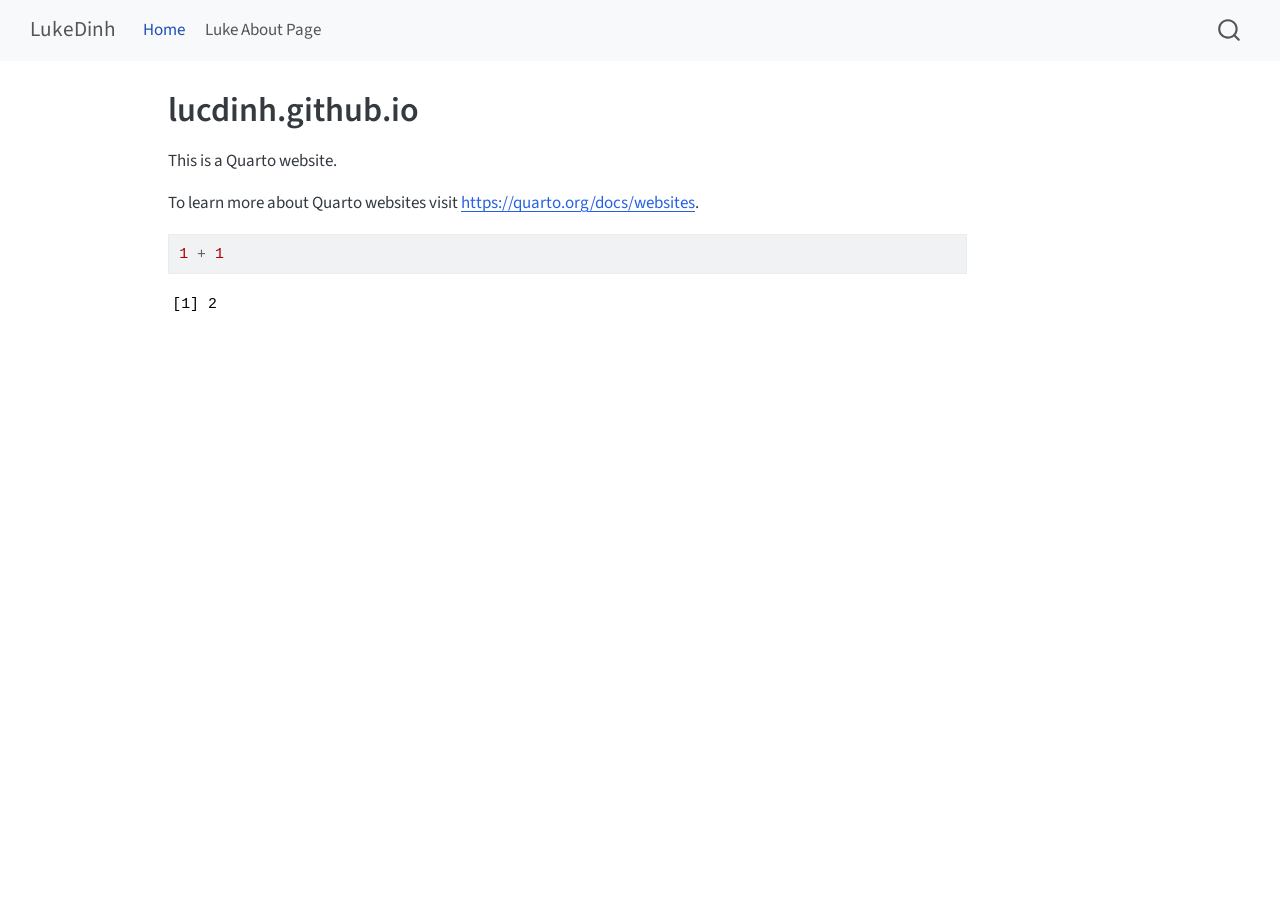
==== docs/index.html @ d203a41a "First Commit" ====
<!DOCTYPE html>
<html xmlns="http://www.w3.org/1999/xhtml" lang="en" xml:lang="en"><head>

<meta charset="utf-8">
<meta name="generator" content="quarto-1.9.36">

<meta name="viewport" content="width=device-width, initial-scale=1.0, user-scalable=yes">


<title>lucdinh.github.io – LukeDinh</title>
<style>
/* Default styles provided by pandoc.
** See https://pandoc.org/MANUAL.html#variables-for-html for config info.
*/
code{white-space: pre-wrap;}
span.smallcaps{font-variant: small-caps;}
div.columns{display: flex; gap: min(4vw, 1.5em);}
div.column{flex: auto; overflow-x: auto;}
div.hanging-indent{margin-left: 1.5em; text-indent: -1.5em;}
ul.task-list{list-style: none;}
ul.task-list li input[type="checkbox"] {
  width: 0.8em;
  margin: 0 0.8em 0.2em -1em; /* quarto-specific, see https://github.com/quarto-dev/quarto-cli/issues/4556 */ 
  vertical-align: middle;
}
/* CSS for syntax highlighting */
html { -webkit-text-size-adjust: 100%; }
pre > code.sourceCode { white-space: pre; position: relative; }
pre > code.sourceCode > span { display: inline-block; line-height: 1.25; }
pre > code.sourceCode > span:empty { height: 1.2em; }
.sourceCode { overflow: visible; }
code.sourceCode > span { color: inherit; text-decoration: inherit; }
div.sourceCode { margin: 1em 0; }
pre.sourceCode { margin: 0; }
@media screen {
div.sourceCode { overflow: auto; }
}
@media print {
pre > code.sourceCode { white-space: pre-wrap; }
pre > code.sourceCode > span { text-indent: -5em; padding-left: 5em; }
}
pre.numberSource code
  { counter-reset: source-line 0; }
pre.numberSource code > span
  { position: relative; left: -4em; counter-increment: source-line; }
pre.numberSource code > span > a:first-child::before
  { content: counter(source-line);
    position: relative; left: -1em; text-align: right; vertical-align: baseline;
    border: none; display: inline-block;
    -webkit-touch-callout: none; -webkit-user-select: none;
    -khtml-user-select: none; -moz-user-select: none;
    -ms-user-select: none; user-select: none;
    padding: 0 4px; width: 4em;
  }
pre.numberSource { margin-left: 3em;  padding-left: 4px; }
div.sourceCode
  {   }
@media screen {
pre > code.sourceCode > span > a:first-child::before { text-decoration: underline; }
}
</style>


<script src="site_libs/quarto-nav/quarto-nav.js"></script>
<script src="site_libs/quarto-nav/headroom.min.js"></script>
<script src="site_libs/clipboard/clipboard.min.js"></script>
<script src="site_libs/quarto-search/autocomplete.umd.js"></script>
<script src="site_libs/quarto-search/fuse.min.js"></script>
<script src="site_libs/quarto-search/quarto-search.js"></script>
<meta name="quarto:offset" content="./">
<script src="site_libs/quarto-html/quarto.js" type="module"></script>
<script src="site_libs/quarto-html/tabsets/tabsets.js" type="module"></script>
<script src="site_libs/quarto-html/popper.min.js"></script>
<script src="site_libs/quarto-html/tippy.umd.min.js"></script>
<script src="site_libs/quarto-html/anchor.min.js"></script>
<link href="site_libs/quarto-html/tippy.css" rel="stylesheet">
<link href="site_libs/quarto-html/quarto-syntax-highlighting-845c23b38eaddc0f92fda52bfe77a8c8.css" rel="stylesheet" id="quarto-text-highlighting-styles">
<script src="site_libs/bootstrap/bootstrap.min.js"></script>
<link href="site_libs/bootstrap/bootstrap-icons.css" rel="stylesheet">
<link href="site_libs/bootstrap/bootstrap-a0f9fd0d421825b736dc1bbcbcba2219.min.css" rel="stylesheet" append-hash="true" id="quarto-bootstrap" data-mode="light">
<script id="quarto-search-options" type="application/json">{
  "location": "navbar",
  "copy-button": false,
  "collapse-after": 3,
  "panel-placement": "end",
  "type": "overlay",
  "limit": 50,
  "keyboard-shortcut": [
    "f",
    "/",
    "s"
  ],
  "show-item-context": false,
  "language": {
    "search-no-results-text": "No results",
    "search-matching-documents-text": "matching documents",
    "search-copy-link-title": "Copy link to search",
    "search-hide-matches-text": "Hide additional matches",
    "search-more-match-text": "more match in this document",
    "search-more-matches-text": "more matches in this document",
    "search-clear-button-title": "Clear",
    "search-text-placeholder": "",
    "search-detached-cancel-button-title": "Cancel",
    "search-submit-button-title": "Submit",
    "search-label": "Search"
  }
}</script>


<link rel="stylesheet" href="styles.css">
</head>

<body class="nav-fixed quarto-light">

<div id="quarto-search-results"></div>
  <header id="quarto-header" class="headroom fixed-top">
    <nav class="navbar navbar-expand-lg " data-bs-theme="dark">
      <div class="navbar-container container-fluid">
      <div class="navbar-brand-container mx-auto">
    <a class="navbar-brand" href="./index.html">
    <span class="navbar-title">LukeDinh</span>
    </a>
  </div>
            <div id="quarto-search" class="" title="Search"></div>
          <button class="navbar-toggler" type="button" data-bs-toggle="collapse" data-bs-target="#navbarCollapse" aria-controls="navbarCollapse" role="menu" aria-expanded="false" aria-label="Toggle navigation" onclick="if (window.quartoToggleHeadroom) { window.quartoToggleHeadroom(); }">
  <span class="navbar-toggler-icon"></span>
</button>
          <div class="collapse navbar-collapse" id="navbarCollapse">
            <ul class="navbar-nav navbar-nav-scroll me-auto">
  <li class="nav-item">
    <a class="nav-link active" href="./index.html" aria-current="page"> 
<span class="menu-text">Home</span></a>
  </li>  
  <li class="nav-item">
    <a class="nav-link" href="./about.html"> 
<span class="menu-text">Luke About Page</span></a>
  </li>  
</ul>
          </div> <!-- /navcollapse -->
            <div class="quarto-navbar-tools">
</div>
      </div> <!-- /container-fluid -->
    </nav>
</header>
<!-- content -->
<div id="quarto-content" class="quarto-container page-columns page-rows-contents page-layout-article page-navbar">
<!-- sidebar -->
<!-- margin-sidebar -->
    <div id="quarto-margin-sidebar" class="sidebar margin-sidebar zindex-bottom">
        
    </div>
<!-- main -->
<main class="content" id="quarto-document-content">

<header id="title-block-header" class="quarto-title-block default">
<div class="quarto-title">
<h1 class="title">lucdinh.github.io</h1>
</div>



<div class="quarto-title-meta">

    
  
    
  </div>
  


</header>


<p>This is a Quarto website.</p>
<p>To learn more about Quarto websites visit <a href="https://quarto.org/docs/websites" class="uri">https://quarto.org/docs/websites</a>.</p>
<div class="cell">
<div class="code-copy-outer-scaffold"><div class="sourceCode cell-code" id="cb1"><pre class="sourceCode r code-with-copy"><code class="sourceCode r"><span id="cb1-1"><a href="#cb1-1" aria-hidden="true" tabindex="-1"></a><span class="dv">1</span> <span class="sc">+</span> <span class="dv">1</span></span></code></pre></div><button title="Copy to Clipboard" class="code-copy-button"><i class="bi"></i></button></div>
<div class="cell-output cell-output-stdout">
<pre><code>[1] 2</code></pre>
</div>
</div>



</main> <!-- /main -->
<script id="quarto-html-after-body" type="application/javascript">
  window.document.addEventListener("DOMContentLoaded", function (event) {
    const icon = "";
    const anchorJS = new window.AnchorJS();
    anchorJS.options = {
      placement: 'right',
      icon: icon
    };
    anchorJS.add('.anchored');
    const isCodeAnnotation = (el) => {
      for (const clz of el.classList) {
        if (clz.startsWith('code-annotation-')) {                     
          return true;
        }
      }
      return false;
    }
    const onCopySuccess = function(e) {
      // button target
      const button = e.trigger;
      // don't keep focus
      button.blur();
      // flash "checked"
      button.classList.add('code-copy-button-checked');
      var currentTitle = button.getAttribute("title");
      button.setAttribute("title", "Copied!");
      let tooltip;
      if (window.bootstrap) {
        button.setAttribute("data-bs-toggle", "tooltip");
        button.setAttribute("data-bs-placement", "left");
        button.setAttribute("data-bs-title", "Copied!");
        tooltip = new bootstrap.Tooltip(button, 
          { trigger: "manual", 
            customClass: "code-copy-button-tooltip",
            offset: [0, -8]});
        tooltip.show();    
      }
      setTimeout(function() {
        if (tooltip) {
          tooltip.hide();
          button.removeAttribute("data-bs-title");
          button.removeAttribute("data-bs-toggle");
          button.removeAttribute("data-bs-placement");
        }
        button.setAttribute("title", currentTitle);
        button.classList.remove('code-copy-button-checked');
      }, 1000);
      // clear code selection
      e.clearSelection();
    }
    const getTextToCopy = function(trigger) {
      const outerScaffold = trigger.parentElement.cloneNode(true);
      const codeEl = outerScaffold.querySelector('code');
      for (const childEl of codeEl.children) {
        if (isCodeAnnotation(childEl)) {
          childEl.remove();
        }
      }
      return codeEl.innerText;
    }
    const clipboard = new window.ClipboardJS('.code-copy-button:not([data-in-quarto-modal])', {
      text: getTextToCopy
    });
    clipboard.on('success', onCopySuccess);
    if (window.document.getElementById('quarto-embedded-source-code-modal')) {
      const clipboardModal = new window.ClipboardJS('.code-copy-button[data-in-quarto-modal]', {
        text: getTextToCopy,
        container: window.document.getElementById('quarto-embedded-source-code-modal')
      });
      clipboardModal.on('success', onCopySuccess);
    }
      var localhostRegex = new RegExp(/^(?:http|https):\/\/localhost\:?[0-9]*\//);
      var mailtoRegex = new RegExp(/^mailto:/);
        var filterRegex = new RegExp('/' + window.location.host + '/');
      var isInternal = (href) => {
          return filterRegex.test(href) || localhostRegex.test(href) || mailtoRegex.test(href);
      }
      // Inspect non-navigation links and adorn them if external
     var links = window.document.querySelectorAll('a[href]:not(.nav-link):not(.navbar-brand):not(.toc-action):not(.sidebar-link):not(.sidebar-item-toggle):not(.pagination-link):not(.no-external):not([aria-hidden]):not(.dropdown-item):not(.quarto-navigation-tool):not(.about-link)');
      for (var i=0; i<links.length; i++) {
        const link = links[i];
        if (!isInternal(link.href)) {
          // undo the damage that might have been done by quarto-nav.js in the case of
          // links that we want to consider external
          if (link.dataset.originalHref !== undefined) {
            link.href = link.dataset.originalHref;
          }
        }
      }
    function tippyHover(el, contentFn, onTriggerFn, onUntriggerFn) {
      const config = {
        allowHTML: true,
        maxWidth: 500,
        delay: 100,
        arrow: false,
        appendTo: function(el) {
            return el.parentElement;
        },
        interactive: true,
        interactiveBorder: 10,
        theme: 'quarto',
        placement: 'bottom-start',
      };
      if (contentFn) {
        config.content = contentFn;
      }
      if (onTriggerFn) {
        config.onTrigger = onTriggerFn;
      }
      if (onUntriggerFn) {
        config.onUntrigger = onUntriggerFn;
      }
      window.tippy(el, config); 
    }
    const noterefs = window.document.querySelectorAll('a[role="doc-noteref"]');
    for (var i=0; i<noterefs.length; i++) {
      const ref = noterefs[i];
      tippyHover(ref, function() {
        // use id or data attribute instead here
        let href = ref.getAttribute('data-footnote-href') || ref.getAttribute('href');
        try { href = new URL(href).hash; } catch {}
        const id = href.replace(/^#\/?/, "");
        const note = window.document.getElementById(id);
        if (note) {
          return note.innerHTML;
        } else {
          return "";
        }
      });
    }
    const xrefs = window.document.querySelectorAll('a.quarto-xref');
    const processXRef = (id, note) => {
      // Strip column container classes
      const stripColumnClz = (el) => {
        el.classList.remove("page-full", "page-columns");
        if (el.children) {
          for (const child of el.children) {
            stripColumnClz(child);
          }
        }
      }
      stripColumnClz(note)
      if (id === null || id.startsWith('sec-')) {
        // Special case sections, only their first couple elements
        const container = document.createElement("div");
        if (note.children && note.children.length > 2) {
          container.appendChild(note.children[0].cloneNode(true));
          for (let i = 1; i < note.children.length; i++) {
            const child = note.children[i];
            if (child.tagName === "P" && child.innerText === "") {
              continue;
            } else {
              container.appendChild(child.cloneNode(true));
              break;
            }
          }
          if (window.Quarto?.typesetMath) {
            window.Quarto.typesetMath(container);
          }
          return container.innerHTML
        } else {
          if (window.Quarto?.typesetMath) {
            window.Quarto.typesetMath(note);
          }
          return note.innerHTML;
        }
      } else {
        // Remove any anchor links if they are present
        const anchorLink = note.querySelector('a.anchorjs-link');
        if (anchorLink) {
          anchorLink.remove();
        }
        if (window.Quarto?.typesetMath) {
          window.Quarto.typesetMath(note);
        }
        if (note.classList.contains("callout")) {
          return note.outerHTML;
        } else {
          return note.innerHTML;
        }
      }
    }
    for (var i=0; i<xrefs.length; i++) {
      const xref = xrefs[i];
      tippyHover(xref, undefined, function(instance) {
        instance.disable();
        let url = xref.getAttribute('href');
        let hash = undefined; 
        if (url.startsWith('#')) {
          hash = url;
        } else {
          try { hash = new URL(url).hash; } catch {}
        }
        if (hash) {
          const id = hash.replace(/^#\/?/, "");
          const note = window.document.getElementById(id);
          if (note !== null) {
            try {
              const html = processXRef(id, note.cloneNode(true));
              instance.setContent(html);
            } finally {
              instance.enable();
              instance.show();
            }
          } else {
            // See if we can fetch this
            fetch(url.split('#')[0])
            .then(res => res.text())
            .then(html => {
              const parser = new DOMParser();
              const htmlDoc = parser.parseFromString(html, "text/html");
              const note = htmlDoc.getElementById(id);
              if (note !== null) {
                const html = processXRef(id, note);
                instance.setContent(html);
              } 
            }).finally(() => {
              instance.enable();
              instance.show();
            });
          }
        } else {
          // See if we can fetch a full url (with no hash to target)
          // This is a special case and we should probably do some content thinning / targeting
          fetch(url)
          .then(res => res.text())
          .then(html => {
            const parser = new DOMParser();
            const htmlDoc = parser.parseFromString(html, "text/html");
            const note = htmlDoc.querySelector('main.content');
            if (note !== null) {
              // This should only happen for chapter cross references
              // (since there is no id in the URL)
              // remove the first header
              if (note.children.length > 0 && note.children[0].tagName === "HEADER") {
                note.children[0].remove();
              }
              const html = processXRef(null, note);
              instance.setContent(html);
            } 
          }).finally(() => {
            instance.enable();
            instance.show();
          });
        }
      }, function(instance) {
      });
    }
        let selectedAnnoteEl;
        const selectorForAnnotation = ( cell, annotation) => {
          let cellAttr = 'data-code-cell="' + cell + '"';
          let lineAttr = 'data-code-annotation="' +  annotation + '"';
          const selector = 'span[' + cellAttr + '][' + lineAttr + ']';
          return selector;
        }
        const selectCodeLines = (annoteEl) => {
          const doc = window.document;
          const targetCell = annoteEl.getAttribute("data-target-cell");
          const targetAnnotation = annoteEl.getAttribute("data-target-annotation");
          const annoteSpan = window.document.querySelector(selectorForAnnotation(targetCell, targetAnnotation));
          const lines = annoteSpan.getAttribute("data-code-lines").split(",");
          const lineIds = lines.map((line) => {
            return targetCell + "-" + line;
          })
          let top = null;
          let height = null;
          let parent = null;
          if (lineIds.length > 0) {
              //compute the position of the single el (top and bottom and make a div)
              const el = window.document.getElementById(lineIds[0]);
              top = el.offsetTop;
              height = el.offsetHeight;
              parent = el.parentElement.parentElement;
            if (lineIds.length > 1) {
              const lastEl = window.document.getElementById(lineIds[lineIds.length - 1]);
              const bottom = lastEl.offsetTop + lastEl.offsetHeight;
              height = bottom - top;
            }
            if (top !== null && height !== null && parent !== null) {
              // cook up a div (if necessary) and position it 
              let div = window.document.getElementById("code-annotation-line-highlight");
              if (div === null) {
                div = window.document.createElement("div");
                div.setAttribute("id", "code-annotation-line-highlight");
                div.style.position = 'absolute';
                parent.appendChild(div);
              }
              div.style.top = top - 2 + "px";
              div.style.height = height + 4 + "px";
              div.style.left = 0;
              let gutterDiv = window.document.getElementById("code-annotation-line-highlight-gutter");
              if (gutterDiv === null) {
                gutterDiv = window.document.createElement("div");
                gutterDiv.setAttribute("id", "code-annotation-line-highlight-gutter");
                gutterDiv.style.position = 'absolute';
                const codeCell = window.document.getElementById(targetCell);
                const gutter = codeCell.querySelector('.code-annotation-gutter');
                gutter.appendChild(gutterDiv);
              }
              gutterDiv.style.top = top - 2 + "px";
              gutterDiv.style.height = height + 4 + "px";
            }
            selectedAnnoteEl = annoteEl;
          }
        };
        const unselectCodeLines = () => {
          const elementsIds = ["code-annotation-line-highlight", "code-annotation-line-highlight-gutter"];
          elementsIds.forEach((elId) => {
            const div = window.document.getElementById(elId);
            if (div) {
              div.remove();
            }
          });
          selectedAnnoteEl = undefined;
        };
          // Handle positioning of the toggle
      window.addEventListener(
        "resize",
        throttle(() => {
          elRect = undefined;
          if (selectedAnnoteEl) {
            selectCodeLines(selectedAnnoteEl);
          }
        }, 10)
      );
      function throttle(fn, ms) {
      let throttle = false;
      let timer;
        return (...args) => {
          if(!throttle) { // first call gets through
              fn.apply(this, args);
              throttle = true;
          } else { // all the others get throttled
              if(timer) clearTimeout(timer); // cancel #2
              timer = setTimeout(() => {
                fn.apply(this, args);
                timer = throttle = false;
              }, ms);
          }
        };
      }
        // Attach click handler to the DT
        const annoteDls = window.document.querySelectorAll('dt[data-target-cell]');
        for (const annoteDlNode of annoteDls) {
          annoteDlNode.addEventListener('click', (event) => {
            const clickedEl = event.target;
            if (clickedEl !== selectedAnnoteEl) {
              unselectCodeLines();
              const activeEl = window.document.querySelector('dt[data-target-cell].code-annotation-active');
              if (activeEl) {
                activeEl.classList.remove('code-annotation-active');
              }
              selectCodeLines(clickedEl);
              clickedEl.classList.add('code-annotation-active');
            } else {
              // Unselect the line
              unselectCodeLines();
              clickedEl.classList.remove('code-annotation-active');
            }
          });
        }
    const findCites = (el) => {
      const parentEl = el.parentElement;
      if (parentEl) {
        const cites = parentEl.dataset.cites;
        if (cites) {
          return {
            el,
            cites: cites.split(' ')
          };
        } else {
          return findCites(el.parentElement)
        }
      } else {
        return undefined;
      }
    };
    var bibliorefs = window.document.querySelectorAll('a[role="doc-biblioref"]');
    for (var i=0; i<bibliorefs.length; i++) {
      const ref = bibliorefs[i];
      const citeInfo = findCites(ref);
      if (citeInfo) {
        tippyHover(citeInfo.el, function() {
          var popup = window.document.createElement('div');
          citeInfo.cites.forEach(function(cite) {
            var citeDiv = window.document.createElement('div');
            citeDiv.classList.add('hanging-indent');
            citeDiv.classList.add('csl-entry');
            var biblioDiv = window.document.getElementById('ref-' + cite);
            if (biblioDiv) {
              citeDiv.innerHTML = biblioDiv.innerHTML;
            }
            popup.appendChild(citeDiv);
          });
          return popup.innerHTML;
        });
      }
    }
  });
  </script>
</div> <!-- /content -->




</body></html>
---- docs/site_libs/quarto-html/tippy.css ----
.tippy-box[data-animation=fade][data-state=hidden]{opacity:0}[data-tippy-root]{max-width:calc(100vw - 10px)}.tippy-box{position:relative;background-color:#333;color:#fff;border-radius:4px;font-size:14px;line-height:1.4;white-space:normal;outline:0;transition-property:transform,visibility,opacity}.tippy-box[data-placement^=top]>.tippy-arrow{bottom:0}.tippy-box[data-placement^=top]>.tippy-arrow:before{bottom:-7px;left:0;border-width:8px 8px 0;border-top-color:initial;transform-origin:center top}.tippy-box[data-placement^=bottom]>.tippy-arrow{top:0}.tippy-box[data-placement^=bottom]>.tippy-arrow:before{top:-7px;left:0;border-width:0 8px 8px;border-bottom-color:initial;transform-origin:center bottom}.tippy-box[data-placement^=left]>.tippy-arrow{right:0}.tippy-box[data-placement^=left]>.tippy-arrow:before{border-width:8px 0 8px 8px;border-left-color:initial;right:-7px;transform-origin:center left}.tippy-box[data-placement^=right]>.tippy-arrow{left:0}.tippy-box[data-placement^=right]>.tippy-arrow:before{left:-7px;border-width:8px 8px 8px 0;border-right-color:initial;transform-origin:center right}.tippy-box[data-inertia][data-state=visible]{transition-timing-function:cubic-bezier(.54,1.5,.38,1.11)}.tippy-arrow{width:16px;height:16px;color:#333}.tippy-arrow:before{content:"";position:absolute;border-color:transparent;border-style:solid}.tippy-content{position:relative;padding:5px 9px;z-index:1}
---- docs/site_libs/quarto-html/quarto-syntax-highlighting-845c23b38eaddc0f92fda52bfe77a8c8.css ----
/* quarto syntax highlight colors */
:root {
  --quarto-hl-ot-color: #003B4F;
  --quarto-hl-at-color: #657422;
  --quarto-hl-ss-color: #20794D;
  --quarto-hl-an-color: #5E5E5E;
  --quarto-hl-fu-color: #4758AB;
  --quarto-hl-st-color: #20794D;
  --quarto-hl-cf-color: #003B4F;
  --quarto-hl-op-color: #5E5E5E;
  --quarto-hl-er-color: #AD0000;
  --quarto-hl-bn-color: #AD0000;
  --quarto-hl-al-color: #AD0000;
  --quarto-hl-va-color: #111111;
  --quarto-hl-bu-color: inherit;
  --quarto-hl-ex-color: inherit;
  --quarto-hl-pp-color: #AD0000;
  --quarto-hl-in-color: #5E5E5E;
  --quarto-hl-vs-color: #20794D;
  --quarto-hl-wa-color: #5E5E5E;
  --quarto-hl-do-color: #5E5E5E;
  --quarto-hl-im-color: #00769E;
  --quarto-hl-ch-color: #20794D;
  --quarto-hl-dt-color: #AD0000;
  --quarto-hl-fl-color: #AD0000;
  --quarto-hl-co-color: #5E5E5E;
  --quarto-hl-cv-color: #5E5E5E;
  --quarto-hl-cn-color: #8f5902;
  --quarto-hl-sc-color: #5E5E5E;
  --quarto-hl-dv-color: #AD0000;
  --quarto-hl-kw-color: #003B4F;
}

/* other quarto variables */
:root {
  --quarto-font-monospace: SFMono-Regular, Menlo, Monaco, Consolas, "Liberation Mono", "Courier New", monospace;
}

/* syntax highlight based on Pandoc's rules */
pre > code.sourceCode > span {
  color: #003B4F;
}

code.sourceCode > span {
  color: #003B4F;
}

div.sourceCode,
div.sourceCode pre.sourceCode {
  color: #003B4F;
}

/* Normal */
code span {
  color: #003B4F;
}

/* Alert */
code span.al {
  color: #AD0000;
  font-style: inherit;
}

/* Annotation */
code span.an {
  color: #5E5E5E;
  font-style: inherit;
}

/* Attribute */
code span.at {
  color: #657422;
  font-style: inherit;
}

/* BaseN */
code span.bn {
  color: #AD0000;
  font-style: inherit;
}

/* BuiltIn */
code span.bu {
  font-style: inherit;
}

/* ControlFlow */
code span.cf {
  color: #003B4F;
  font-weight: bold;
  font-style: inherit;
}

/* Char */
code span.ch {
  color: #20794D;
  font-style: inherit;
}

/* Constant */
code span.cn {
  color: #8f5902;
  font-style: inherit;
}

/* Comment */
code span.co {
  color: #5E5E5E;
  font-style: inherit;
}

/* CommentVar */
code span.cv {
  color: #5E5E5E;
  font-style: italic;
}

/* Documentation */
code span.do {
  color: #5E5E5E;
  font-style: italic;
}

/* DataType */
code span.dt {
  color: #AD0000;
  font-style: inherit;
}

/* DecVal */
code span.dv {
  color: #AD0000;
  font-style: inherit;
}

/* Error */
code span.er {
  color: #AD0000;
  font-style: inherit;
}

/* Extension */
code span.ex {
  font-style: inherit;
}

/* Float */
code span.fl {
  color: #AD0000;
  font-style: inherit;
}

/* Function */
code span.fu {
  color: #4758AB;
  font-style: inherit;
}

/* Import */
code span.im {
  color: #00769E;
  font-style: inherit;
}

/* Information */
code span.in {
  color: #5E5E5E;
  font-style: inherit;
}

/* Keyword */
code span.kw {
  color: #003B4F;
  font-weight: bold;
  font-style: inherit;
}

/* Operator */
code span.op {
  color: #5E5E5E;
  font-style: inherit;
}

/* Other */
code span.ot {
  color: #003B4F;
  font-style: inherit;
}

/* Preprocessor */
code span.pp {
  color: #AD0000;
  font-style: inherit;
}

/* SpecialChar */
code span.sc {
  color: #5E5E5E;
  font-style: inherit;
}

/* SpecialString */
code span.ss {
  color: #20794D;
  font-style: inherit;
}

/* String */
code span.st {
  color: #20794D;
  font-style: inherit;
}

/* Variable */
code span.va {
  color: #111111;
  font-style: inherit;
}

/* VerbatimString */
code span.vs {
  color: #20794D;
  font-style: inherit;
}

/* Warning */
code span.wa {
  color: #5E5E5E;
  font-style: italic;
}

.prevent-inlining {
  content: "</";
}

/*# sourceMappingURL=ac89f0bb514bba72461919f78549e31c.css.map */
---- docs/styles.css ----
/* css styles */
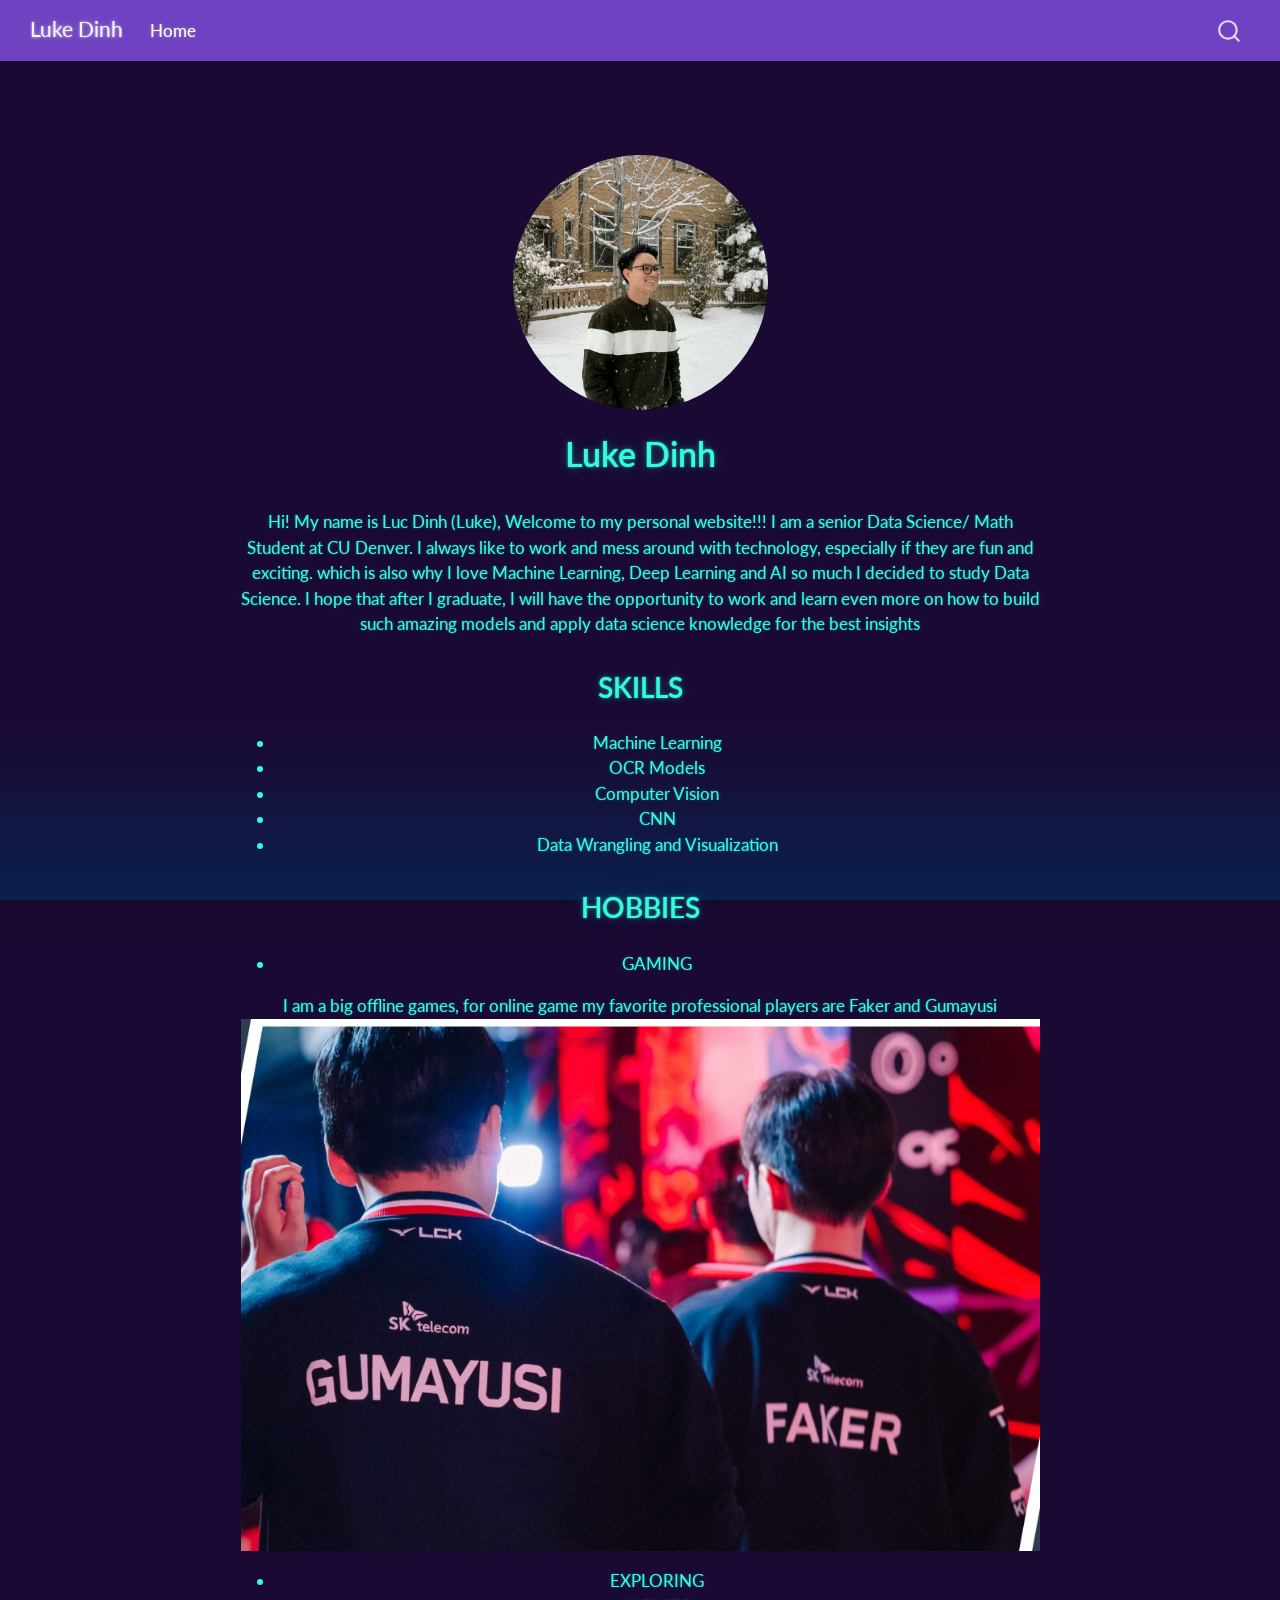
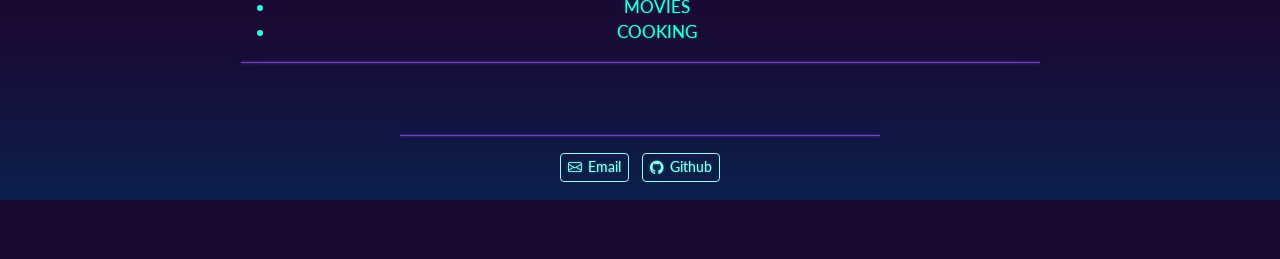
==== commit 3bb2eb55: "Tailor the Hompages with new updates and contents" ====
--- a/docs/index.html
+++ b/docs/index.html
@@ -7,7 +7,7 @@
 <meta name="viewport" content="width=device-width, initial-scale=1.0, user-scalable=yes">
 
 
-<title>lucdinh.github.io – LukeDinh</title>
+<title>Luke Dinh</title>
 <style>
 /* Default styles provided by pandoc.
 ** See https://pandoc.org/MANUAL.html#variables-for-html for config info.
@@ -23,41 +23,6 @@
   margin: 0 0.8em 0.2em -1em; /* quarto-specific, see https://github.com/quarto-dev/quarto-cli/issues/4556 */ 
   vertical-align: middle;
 }
-/* CSS for syntax highlighting */
-html { -webkit-text-size-adjust: 100%; }
-pre > code.sourceCode { white-space: pre; position: relative; }
-pre > code.sourceCode > span { display: inline-block; line-height: 1.25; }
-pre > code.sourceCode > span:empty { height: 1.2em; }
-.sourceCode { overflow: visible; }
-code.sourceCode > span { color: inherit; text-decoration: inherit; }
-div.sourceCode { margin: 1em 0; }
-pre.sourceCode { margin: 0; }
-@media screen {
-div.sourceCode { overflow: auto; }
-}
-@media print {
-pre > code.sourceCode { white-space: pre-wrap; }
-pre > code.sourceCode > span { text-indent: -5em; padding-left: 5em; }
-}
-pre.numberSource code
-  { counter-reset: source-line 0; }
-pre.numberSource code > span
-  { position: relative; left: -4em; counter-increment: source-line; }
-pre.numberSource code > span > a:first-child::before
-  { content: counter(source-line);
-    position: relative; left: -1em; text-align: right; vertical-align: baseline;
-    border: none; display: inline-block;
-    -webkit-touch-callout: none; -webkit-user-select: none;
-    -khtml-user-select: none; -moz-user-select: none;
-    -ms-user-select: none; user-select: none;
-    padding: 0 4px; width: 4em;
-  }
-pre.numberSource { margin-left: 3em;  padding-left: 4px; }
-div.sourceCode
-  {   }
-@media screen {
-pre > code.sourceCode > span > a:first-child::before { text-decoration: underline; }
-}
 </style>
 
 
@@ -72,12 +37,11 @@
 <script src="site_libs/quarto-html/tabsets/tabsets.js" type="module"></script>
 <script src="site_libs/quarto-html/popper.min.js"></script>
 <script src="site_libs/quarto-html/tippy.umd.min.js"></script>
-<script src="site_libs/quarto-html/anchor.min.js"></script>
 <link href="site_libs/quarto-html/tippy.css" rel="stylesheet">
-<link href="site_libs/quarto-html/quarto-syntax-highlighting-845c23b38eaddc0f92fda52bfe77a8c8.css" rel="stylesheet" id="quarto-text-highlighting-styles">
+<link href="site_libs/quarto-html/quarto-syntax-highlighting-dark-f418161beb48e0141c760e455f12af2c.css" rel="stylesheet" id="quarto-text-highlighting-styles">
 <script src="site_libs/bootstrap/bootstrap.min.js"></script>
 <link href="site_libs/bootstrap/bootstrap-icons.css" rel="stylesheet">
-<link href="site_libs/bootstrap/bootstrap-a0f9fd0d421825b736dc1bbcbcba2219.min.css" rel="stylesheet" append-hash="true" id="quarto-bootstrap" data-mode="light">
+<link href="site_libs/bootstrap/bootstrap-2fee8176d83b8b83b3f52c1bb3497846.min.css" rel="stylesheet" append-hash="true" id="quarto-bootstrap" data-mode="dark">
 <script id="quarto-search-options" type="application/json">{
   "location": "navbar",
   "copy-button": false,
@@ -110,7 +74,7 @@
 <link rel="stylesheet" href="styles.css">
 </head>
 
-<body class="nav-fixed quarto-light">
+<body class="nav-fixed fullcontent quarto-light">
 
 <div id="quarto-search-results"></div>
   <header id="quarto-header" class="headroom fixed-top">
@@ -118,7 +82,7 @@
       <div class="navbar-container container-fluid">
       <div class="navbar-brand-container mx-auto">
     <a class="navbar-brand" href="./index.html">
-    <span class="navbar-title">LukeDinh</span>
+    <span class="navbar-title">Luke Dinh</span>
     </a>
   </div>
             <div id="quarto-search" class="" title="Search"></div>
@@ -131,10 +95,6 @@
     <a class="nav-link active" href="./index.html" aria-current="page"> 
 <span class="menu-text">Home</span></a>
   </li>  
-  <li class="nav-item">
-    <a class="nav-link" href="./about.html"> 
-<span class="menu-text">Luke About Page</span></a>
-  </li>  
 </ul>
           </div> <!-- /navcollapse -->
             <div class="quarto-navbar-tools">
@@ -146,52 +106,63 @@
 <div id="quarto-content" class="quarto-container page-columns page-rows-contents page-layout-article page-navbar">
 <!-- sidebar -->
 <!-- margin-sidebar -->
-    <div id="quarto-margin-sidebar" class="sidebar margin-sidebar zindex-bottom">
-        
-    </div>
+    
 <!-- main -->
-<main class="content" id="quarto-document-content">
-
-<header id="title-block-header" class="quarto-title-block default">
+<div class="quarto-about-jolla">
+  <img src="Avatar.png" class="about-image
+  round " style="height: 15em; width: 15em;">
+ <header id="title-block-header" class="quarto-title-block default">
 <div class="quarto-title">
-<h1 class="title">lucdinh.github.io</h1>
+<h1 class="title">Luke Dinh</h1>
 </div>
-
-
-
 <div class="quarto-title-meta">
-
-    
-  
-    
   </div>
-  
-
-
-</header>
-
-
-<p>This is a Quarto website.</p>
-<p>To learn more about Quarto websites visit <a href="https://quarto.org/docs/websites" class="uri">https://quarto.org/docs/websites</a>.</p>
-<div class="cell">
-<div class="code-copy-outer-scaffold"><div class="sourceCode cell-code" id="cb1"><pre class="sourceCode r code-with-copy"><code class="sourceCode r"><span id="cb1-1"><a href="#cb1-1" aria-hidden="true" tabindex="-1"></a><span class="dv">1</span> <span class="sc">+</span> <span class="dv">1</span></span></code></pre></div><button title="Copy to Clipboard" class="code-copy-button"><i class="bi"></i></button></div>
-<div class="cell-output cell-output-stdout">
-<pre><code>[1] 2</code></pre>
+</header><main class="content" id="quarto-document-content">
+<div id="ppc">
+<p>Hi! My name is Luc Dinh (Luke), Welcome to my personal website!!! I am a senior Data Science/ Math Student at CU Denver. I always like to work and mess around with technology, especially if they are fun and exciting. which is also why I love Machine Learning, Deep Learning and AI so much I decided to study Data Science. I hope that after I graduate, I will have the opportunity to work and learn even more on how to build such amazing models and apply data science knowledge for the best insights</p>
+<section id="skills" class="level2">
+<h2 data-anchor-id="skills">SKILLS</h2>
+<ul>
+<li>Machine Learning</li>
+<li>OCR Models</li>
+<li>Computer Vision</li>
+<li>CNN</li>
+<li>Data Wrangling and Visualization</li>
+</ul>
+</section>
+<section id="hobbies" class="level2">
+<h2 data-anchor-id="hobbies">HOBBIES</h2>
+<ul>
+<li>GAMING</li>
+</ul>
+<p>I am a big offline games, for online game my favorite professional players are Faker and Gumayusi <img src="Gamers.png" class="img-fluid" alt="Faker and Gumayusi"></p>
+<ul>
+<li>EXPLORING</li>
+<li>MOVIES</li>
+<li>COOKING</li>
+</ul>
+</section>
+</div>
+<hr>
+<pre><code></code></pre>
+
+
+</main> 
+  <hr class="about-sep">
+   <div class="about-links">
+  <a href="maito::luc.dinh@ucdenver.edu" class="about-link" rel="" target="">
+    <i class="bi bi-envelope"></i>
+     <span class="about-link-text">Email</span>
+  </a>
+  <a href="https://github.com/Louiesamaaa" class="about-link" rel="" target="">
+    <i class="bi bi-github"></i>
+     <span class="about-link-text">Github</span>
+  </a>
 </div>
 </div>
-
-
-
-</main> <!-- /main -->
+ <!-- /main -->
 <script id="quarto-html-after-body" type="application/javascript">
   window.document.addEventListener("DOMContentLoaded", function (event) {
-    const icon = "";
-    const anchorJS = new window.AnchorJS();
-    anchorJS.options = {
-      placement: 'right',
-      icon: icon
-    };
-    anchorJS.add('.anchored');
     const isCodeAnnotation = (el) => {
       for (const clz of el.classList) {
         if (clz.startsWith('code-annotation-')) {                     
--- a/docs/site_libs/quarto-html/quarto-syntax-highlighting-dark-f418161beb48e0141c760e455f12af2c.css
+++ b/docs/site_libs/quarto-html/quarto-syntax-highlighting-dark-f418161beb48e0141c760e455f12af2c.css
@@ -0,0 +1,219 @@
+/* quarto syntax highlight colors */
+:root {
+  --quarto-hl-al-color: #f07178;
+  --quarto-hl-an-color: #d4d0ab;
+  --quarto-hl-at-color: #00e0e0;
+  --quarto-hl-bn-color: #d4d0ab;
+  --quarto-hl-bu-color: #abe338;
+  --quarto-hl-ch-color: #abe338;
+  --quarto-hl-co-color: #f8f8f2;
+  --quarto-hl-cv-color: #ffd700;
+  --quarto-hl-cn-color: #ffd700;
+  --quarto-hl-cf-color: #ffa07a;
+  --quarto-hl-dt-color: #ffa07a;
+  --quarto-hl-dv-color: #d4d0ab;
+  --quarto-hl-do-color: #f8f8f2;
+  --quarto-hl-er-color: #f07178;
+  --quarto-hl-ex-color: #00e0e0;
+  --quarto-hl-fl-color: #d4d0ab;
+  --quarto-hl-fu-color: #ffa07a;
+  --quarto-hl-im-color: #abe338;
+  --quarto-hl-in-color: #d4d0ab;
+  --quarto-hl-kw-color: #ffa07a;
+  --quarto-hl-op-color: #ffa07a;
+  --quarto-hl-ot-color: #00e0e0;
+  --quarto-hl-pp-color: #dcc6e0;
+  --quarto-hl-re-color: #00e0e0;
+  --quarto-hl-sc-color: #abe338;
+  --quarto-hl-ss-color: #abe338;
+  --quarto-hl-st-color: #abe338;
+  --quarto-hl-va-color: #00e0e0;
+  --quarto-hl-vs-color: #abe338;
+  --quarto-hl-wa-color: #dcc6e0;
+}
+
+/* other quarto variables */
+:root {
+  --quarto-font-monospace: SFMono-Regular, Menlo, Monaco, Consolas, "Liberation Mono", "Courier New", monospace;
+}
+
+/* syntax highlight based on Pandoc's rules */
+pre > code.sourceCode > span {
+  color: #f8f8f2;
+}
+
+code.sourceCode > span {
+  color: #f8f8f2;
+}
+
+div.sourceCode,
+div.sourceCode pre.sourceCode {
+  color: #f8f8f2;
+}
+
+/* Normal */
+code span {
+  color: #f8f8f2;
+}
+
+/* Alert */
+code span.al {
+  color: #f07178;
+}
+
+/* Annotation */
+code span.an {
+  color: #d4d0ab;
+}
+
+/* Attribute */
+code span.at {
+  color: #00e0e0;
+}
+
+/* BaseN */
+code span.bn {
+  color: #d4d0ab;
+}
+
+/* BuiltIn */
+code span.bu {
+  color: #abe338;
+}
+
+/* ControlFlow */
+code span.cf {
+  font-weight: bold;
+  color: #ffa07a;
+}
+
+/* Char */
+code span.ch {
+  color: #abe338;
+}
+
+/* Constant */
+code span.cn {
+  color: #ffd700;
+}
+
+/* Comment */
+code span.co {
+  font-style: italic;
+  color: #f8f8f2;
+}
+
+/* CommentVar */
+code span.cv {
+  color: #ffd700;
+}
+
+/* Documentation */
+code span.do {
+  color: #f8f8f2;
+}
+
+/* DataType */
+code span.dt {
+  color: #ffa07a;
+}
+
+/* DecVal */
+code span.dv {
+  color: #d4d0ab;
+}
+
+/* Error */
+code span.er {
+  color: #f07178;
+  text-decoration: underline;
+}
+
+/* Extension */
+code span.ex {
+  font-weight: bold;
+  color: #00e0e0;
+}
+
+/* Float */
+code span.fl {
+  color: #d4d0ab;
+}
+
+/* Function */
+code span.fu {
+  color: #ffa07a;
+}
+
+/* Import */
+code span.im {
+  color: #abe338;
+}
+
+/* Information */
+code span.in {
+  color: #d4d0ab;
+}
+
+/* Keyword */
+code span.kw {
+  font-weight: bold;
+  color: #ffa07a;
+}
+
+/* Operator */
+code span.op {
+  color: #ffa07a;
+}
+
+/* Other */
+code span.ot {
+  color: #00e0e0;
+}
+
+/* Preprocessor */
+code span.pp {
+  color: #dcc6e0;
+}
+
+/* RegionMarker */
+code span.re {
+  background-color: #f8f8f2;
+  color: #00e0e0;
+}
+
+/* SpecialChar */
+code span.sc {
+  color: #abe338;
+}
+
+/* SpecialString */
+code span.ss {
+  color: #abe338;
+}
+
+/* String */
+code span.st {
+  color: #abe338;
+}
+
+/* Variable */
+code span.va {
+  color: #00e0e0;
+}
+
+/* VerbatimString */
+code span.vs {
+  color: #abe338;
+}
+
+/* Warning */
+code span.wa {
+  color: #dcc6e0;
+}
+
+.prevent-inlining {
+  content: "</";
+}
+
+/*# sourceMappingURL=378c2a0cc31455d06730fbe37c8f3789.css.map */
